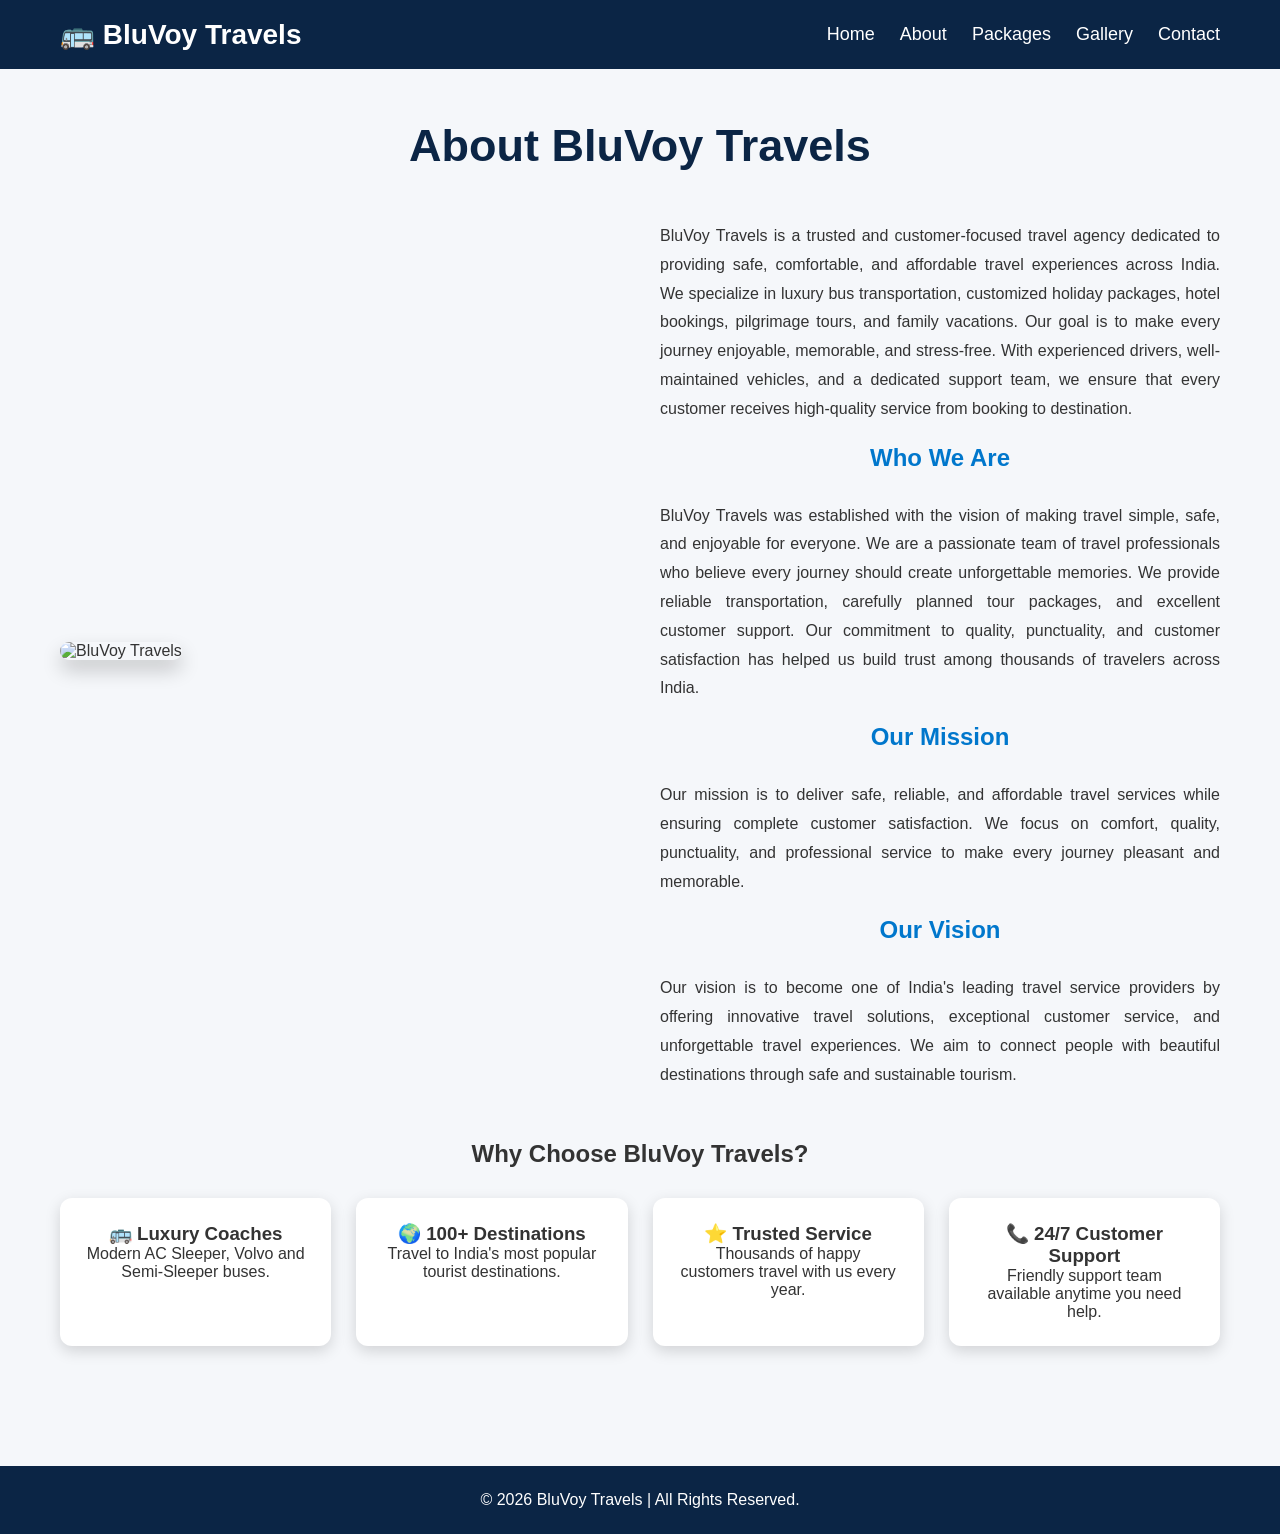
==== about.html @ 51046a93 "Add files via upload" ====
<!DOCTYPE html>
<html lang="en">

<head>
    <meta charset="UTF-8">
    <meta name="viewport" content="width=device-width, initial-scale=1.0">
    <title>About | BluVoy Travels</title>

    <link rel="stylesheet" href="style.css">
</head>

<body>

    <header>

        <nav class="navbar">

            <div class="logo">
                🚌 BluVoy Travels
            </div>

            <ul>
                <li><a href="index.html">Home</a></li>
                <li><a href="about.html">About</a></li>
                <li><a href="packages.html">Packages</a></li>
                <li><a href="gallery.html">Gallery</a></li>
                <li><a href="contact.html">Contact</a></li>
            </ul>

        </nav>

    </header>

    <section class="about">

        <h1>About BluVoy Travels</h1>

        <div class="about-container">

            <div class="about-image">
                <img src="images/bus2.jpg" alt="BluVoy Travels">
            </div>

            <div class="about-content">

                <p>
                    BluVoy Travels is a trusted and customer-focused travel agency dedicated
                    to providing safe, comfortable, and affordable travel experiences across
                    India. We specialize in luxury bus transportation, customized holiday
                    packages, hotel bookings, pilgrimage tours, and family vacations.
                    Our goal is to make every journey enjoyable, memorable, and stress-free.
                    With experienced drivers, well-maintained vehicles, and a dedicated
                    support team, we ensure that every customer receives high-quality
                    service from booking to destination.
                </p>

                <h2>Who We Are</h2>

                <p>
                    BluVoy Travels was established with the vision of making travel simple,
                    safe, and enjoyable for everyone. We are a passionate team of travel
                    professionals who believe every journey should create unforgettable
                    memories. We provide reliable transportation, carefully planned tour
                    packages, and excellent customer support. Our commitment to quality,
                    punctuality, and customer satisfaction has helped us build trust among
                    thousands of travelers across India.
                </p>

                <h2>Our Mission</h2>

                <p>
                    Our mission is to deliver safe, reliable, and affordable travel services
                    while ensuring complete customer satisfaction. We focus on comfort,
                    quality, punctuality, and professional service to make every journey
                    pleasant and memorable.
                </p>

                <h2>Our Vision</h2>

                <p>
                    Our vision is to become one of India's leading travel service providers
                    by offering innovative travel solutions, exceptional customer service,
                    and unforgettable travel experiences. We aim to connect people with
                    beautiful destinations through safe and sustainable tourism.
                </p>

            </div>

        </div>

        <h2 style="text-align:center; margin-top:50px;">
            Why Choose BluVoy Travels?
        </h2>

        <div class="cards">

            <div class="card">
                <h3>🚌 Luxury Coaches</h3>
                <p>Modern AC Sleeper, Volvo and Semi-Sleeper buses.</p>
            </div>

            <div class="card">
                <h3>🌍 100+ Destinations</h3>
                <p>Travel to India's most popular tourist destinations.</p>
            </div>

            <div class="card">
                <h3>⭐ Trusted Service</h3>
                <p>Thousands of happy customers travel with us every year.</p>
            </div>

            <div class="card">
                <h3>📞 24/7 Customer Support</h3>
                <p>Friendly support team available anytime you need help.</p>
            </div>

        </div>

    </section>

    <footer>

        <p>© 2026 BluVoy Travels | All Rights Reserved.</p>

    </footer>

    <script src="script.js"></script>

</body>

</html>
---- style.css ----
/* =====================================
   RESET
===================================== */

* {
    margin: 0;
    padding: 0;
    box-sizing: border-box;
    font-family: Arial, sans-serif;
}

body {
    background: #f5f5f5;
    color: #333;
}

/* =====================================
   NAVBAR
===================================== */

header {
    position: fixed;
    top: 0;
    left: 0;
    width: 100%;
    background: #0b2545;
    z-index: 1000;
}

.navbar {
    display: flex;
    justify-content: space-between;
    align-items: center;
    padding: 18px 60px;
}

.logo {
    color: white;
    font-size: 28px;
    font-weight: bold;
}

.navbar ul {
    list-style: none;
    display: flex;
}

.navbar ul li {
    margin-left: 25px;
}

.navbar ul li a {
    text-decoration: none;
    color: white;
    font-size: 18px;
    transition: 0.3s;
}

.navbar ul li a:hover {
    color: #00bfff;
}

/* =====================================
   HERO SECTION
===================================== */

.hero {
    height: 100vh;
    background: url("images/bus1.jpg") center center/cover no-repeat;
    display: flex;
    justify-content: center;
    align-items: center;
    text-align: center;
}

.overlay {
    width: 100%;
    height: 100%;
    background: rgba(0, 0, 0, 0.55);

    display: flex;
    flex-direction: column;
    justify-content: center;
    align-items: center;

    color: white;
}

.overlay h1 {
    font-size: 65px;
}

.overlay h3 {
    font-size: 28px;
}

.overlay p {
    font-size: 22px;
    margin: 20px 0;
}

/* =====================================
   BUTTONS
===================================== */

.btn,
.btn2 {
    display: inline-block;
    padding: 12px 28px;
    margin: 10px;
    border-radius: 6px;
    text-decoration: none;
    color: white;
    font-size: 18px;
}

.btn {
    background: #ff9800;
}

.btn:hover {
    background: #e68900;
}

.btn2 {
    background: #0099ff;
}

.btn2:hover {
    background: #007acc;
}
/* =====================================
   COMMON SECTIONS
===================================== */

section {
    padding: 80px 60px;
}

section h1,
section h2 {
    text-align: center;
    margin-bottom: 30px;
}

/* =====================================
   CARDS
===================================== */

.cards {
    display: grid;
    grid-template-columns: repeat(auto-fit, minmax(250px, 1fr));
    gap: 25px;
}

.card {
    background: white;
    padding: 25px;
    border-radius: 12px;
    text-align: center;
    box-shadow: 0 5px 15px rgba(0, 0, 0, 0.15);
    transition: 0.3s;
}

.card:hover {
    transform: translateY(-8px);
}

/* =====================================
   GALLERY
===================================== */

.gallery-grid {
    display: grid;
    grid-template-columns: repeat(auto-fit, minmax(280px, 1fr));
    gap: 20px;
}

.gallery-item {
    background: white;
    border-radius: 10px;
    overflow: hidden;
    box-shadow: 0 5px 12px rgba(0, 0, 0, 0.2);
}

.gallery-item img {
    width: 100%;
    height: 220px;
    object-fit: cover;
}

.gallery-item h3 {
    padding: 15px;
    text-align: center;
}

/* =====================================
   FORM
===================================== */

form input,
form select,
form textarea {
    width: 100%;
    padding: 12px;
    margin: 10px 0;
    border: 1px solid #ccc;
    border-radius: 6px;
}

form button {
    border: none;
    cursor: pointer;
}

/* =====================================
   FOOTER
===================================== */

footer {
    background: #0b2545;
    color: white;
    text-align: center;
    padding: 25px;
}

/* =====================================
   RESPONSIVE DESIGN
===================================== */

@media (max-width: 768px) {

    .navbar {
        flex-direction: column;
    }

    .navbar ul {
        flex-direction: column;
        text-align: center;
        margin-top: 10px;
    }

    .navbar ul li {
        margin: 10px 0;
    }

    .overlay h1 {
        font-size: 40px;
    }

    .overlay p {
        font-size: 18px;
    }

    section {
        padding: 60px 20px;
    }

}
/* =====================================
   ABOUT PAGE
===================================== */

.about {
    padding: 120px 60px;
    background: #f5f7fa;
}

.about h1 {
    text-align: center;
    font-size: 45px;
    color: #0b2545;
    margin-bottom: 40px;
}

.about-container {
    display: flex;
    align-items: center;
    gap: 40px;
    margin-bottom: 50px;
    flex-wrap: wrap;
}

.about-image {
    flex: 1;
}

.about-image img {
    width: 100%;
    border-radius: 15px;
    box-shadow: 0 10px 20px rgba(0, 0, 0, 0.2);
}

.about-content {
    flex: 1;
}

.about-content h2 {
    margin-top: 20px;
    color: #0077cc;
}

.about-content p {
    margin-top: 10px;
    line-height: 1.8;
    text-align: justify;
}

/* =====================================
   ABOUT PAGE RESPONSIVE
===================================== */

@media (max-width: 768px) {

    .about {
        padding: 100px 20px;
    }

    .about-container {
        flex-direction: column;
    }

    .about h1 {
        font-size: 36px;
    }

    .about-content h2 {
        text-align: center;
    }

}
/* =====================================
   PACKAGES PAGE
===================================== */

.packages {
    padding: 120px 60px;
    background: #eef5fb;
    text-align: center;
}

.subtitle {
    margin-bottom: 40px;
    font-size: 18px;
    color: #555;
}

.package-grid {
    display: grid;
    grid-template-columns: repeat(auto-fit, minmax(280px, 1fr));
    gap: 30px;
}

.package-card {
    background: #ffffff;
    border-radius: 15px;
    overflow: hidden;
    box-shadow: 0 10px 25px rgba(0, 0, 0, 0.15);
    transition: 0.4s;
}

.package-card:hover {
    transform: translateY(-10px);
}

.package-card img {
    width: 100%;
    height: 220px;
    object-fit: cover;
}

.package-card h2 {
    margin-top: 15px;
    color: #0b2545;
}

.package-card h3 {
    margin: 10px 0;
    color: #ff6600;
}

.package-card ul {
    list-style: none;
    padding: 20px;
    text-align: left;
    line-height: 2;
}

.package-card ul li {
    margin-bottom: 5px;
}

.package-card .btn {
    display: inline-block;
    margin-bottom: 20px;
}

/* =====================================
   PACKAGES RESPONSIVE
===================================== */

@media (max-width: 768px) {

    .packages {
        padding: 100px 20px;
    }

    .package-grid {
        grid-template-columns: 1fr;
    }

    .package-card img {
        height: 200px;
    }

}
/* =====================================
   CONTACT PAGE
===================================== */

.contact {
    padding: 120px 60px;
    background: #f4f8fc;
}

.subtitle {
    text-align: center;
    margin-bottom: 40px;
    font-size: 18px;
    color: #555;
}

/* =====================================
   CONTACT HERO
===================================== */

.contact-hero {
    display: flex;
    justify-content: space-between;
    align-items: center;
    gap: 40px;
    margin: 40px 0;
    padding: 40px;
    background: linear-gradient(135deg, #0b2545, #1f6fb2);
    color: white;
    border-radius: 20px;
    flex-wrap: wrap;
}

.contact-text {
    flex: 1;
}

.contact-text h2 {
    font-size: 40px;
    margin-bottom: 20px;
}

.contact-text p {
    font-size: 18px;
    line-height: 1.8;
}

.contact-icons {
    display: grid;
    grid-template-columns: repeat(2, 1fr);
    gap: 15px;
    margin-top: 25px;
    font-weight: bold;
}

.contact-image {
    flex: 1;
    text-align: center;
}

.contact-image img {
    width: 100%;
    max-width: 450px;
    border-radius: 20px;
    box-shadow: 0 15px 30px rgba(0,0,0,0.3);
    transition: 0.4s;
}

.contact-image img:hover {
    transform: scale(1.05);
}

/* =====================================
   CONTACT DETAILS & FORM
===================================== */

.contact-container {
    display: flex;
    gap: 40px;
    flex-wrap: wrap;
}

.contact-info,
.contact-form {
    flex: 1;
    background: white;
    padding: 30px;
    border-radius: 15px;
    box-shadow: 0 5px 20px rgba(0,0,0,0.15);
}

.contact-info h2,
.contact-form h2 {
    color: #0b2545;
    margin-bottom: 20px;
}

.contact-info p {
    line-height: 1.8;
    margin-bottom: 15px;
}

.contact-info ul {
    padding-left: 20px;
    line-height: 2;
}

.contact-form input,
.contact-form select,
.contact-form textarea {
    width: 100%;
    padding: 12px;
    margin: 10px 0;
    border: 1px solid #ccc;
    border-radius: 8px;
    font-size: 16px;
}

.contact-form button {
    width: 100%;
    margin-top: 10px;
    border: none;
    cursor: pointer;
}

.contact-form button:hover {
    background: #ff7a00;
}

/* =====================================
   RESPONSIVE
===================================== */

@media (max-width: 768px) {

    .contact {
        padding: 100px 20px;
    }

    .contact-hero {
        flex-direction: column;
        text-align: center;
    }

    .contact-icons {
        grid-template-columns: 1fr;
    }

    .contact-container {
        flex-direction: column;
    }

}
/* =====================================
   POPUP
===================================== */

.popup {
    display: none;
    position: fixed;
    inset: 0;
    background: rgba(0, 0, 0, 0.6);
    justify-content: center;
    align-items: center;
    z-index: 9999;
}

.popup-content {
    position: relative;
    width: 400px;
    max-width: 90%;
    padding: 30px;
    background: #ffffff;
    border-radius: 15px;
    box-shadow: 0 10px 30px rgba(0,0,0,0.3);
}

.popup-content h2 {
    text-align: center;
    margin-bottom: 20px;
}

.popup-content input,
.popup-content select {
    width: 100%;
    padding: 12px;
    margin: 10px 0;
    border: 1px solid #cccccc;
    border-radius: 8px;
}

.close {
    position: absolute;
    top: 10px;
    right: 20px;
    font-size: 30px;
    cursor: pointer;
}

/* =====================================
   SUCCESS MESSAGE
===================================== */

.success-message {
    display: none;
    margin-top: 15px;
    padding: 12px;
    text-align: center;
    font-weight: bold;
    color: #155724;
    background: #d4edda;
    border: 2px solid #28a745;
    border-radius: 8px;
}

/* =====================================
   CHAT ICON
===================================== */

.chat-icon {
    position: fixed;
    right: 20px;
    bottom: 20px;
    width: 60px;
    height: 60px;

    display: flex;
    justify-content: center;
    align-items: center;

    background: #007bff;
    color: white;

    border-radius: 50%;
    font-size: 30px;

    cursor: pointer;

    box-shadow: 0 5px 15px rgba(0,0,0,0.3);

    transition: 0.3s;

    z-index: 9999;
}

.chat-icon:hover {
    transform: scale(1.1);
}

/* =====================================
   CHAT BOX
===================================== */

.chat-box {
    display: none;
    position: fixed;
    right: 20px;
    bottom: 90px;

    width: 320px;

    background: white;

    border-radius: 12px;

    overflow: hidden;

    box-shadow: 0 5px 20px rgba(0,0,0,0.3);

    z-index: 9999;
}

.chat-header {
    display: flex;
    justify-content: space-between;
    align-items: center;

    background: #0b2545;
    color: white;

    padding: 15px;

    font-weight: bold;
}

.chat-header span {
    cursor: pointer;
}

.chat-body {
    height: 220px;
    padding: 15px;
    overflow-y: auto;
    background: #f5f5f5;
}

.chat-body p {
    margin-bottom: 10px;
    line-height: 1.5;
}

.chat-footer {
    display: flex;
    border-top: 1px solid #dddddd;
}

.chat-footer input {
    flex: 1;
    border: none;
    padding: 12px;
}

.chat-footer input:focus {
    outline: none;
}

.chat-footer button {
    border: none;
    padding: 12px 18px;
    background: #ff9800;
    color: white;
    cursor: pointer;
    transition: 0.3s;
}

.chat-footer button:hover {
    background: #e68900;
}

/* =====================================
   MOBILE RESPONSIVE
===================================== */

@media (max-width: 768px) {

    .chat-box {
        width: 90%;
        right: 5%;
        bottom: 85px;
    }

    .popup-content {
        width: 90%;
    }

}
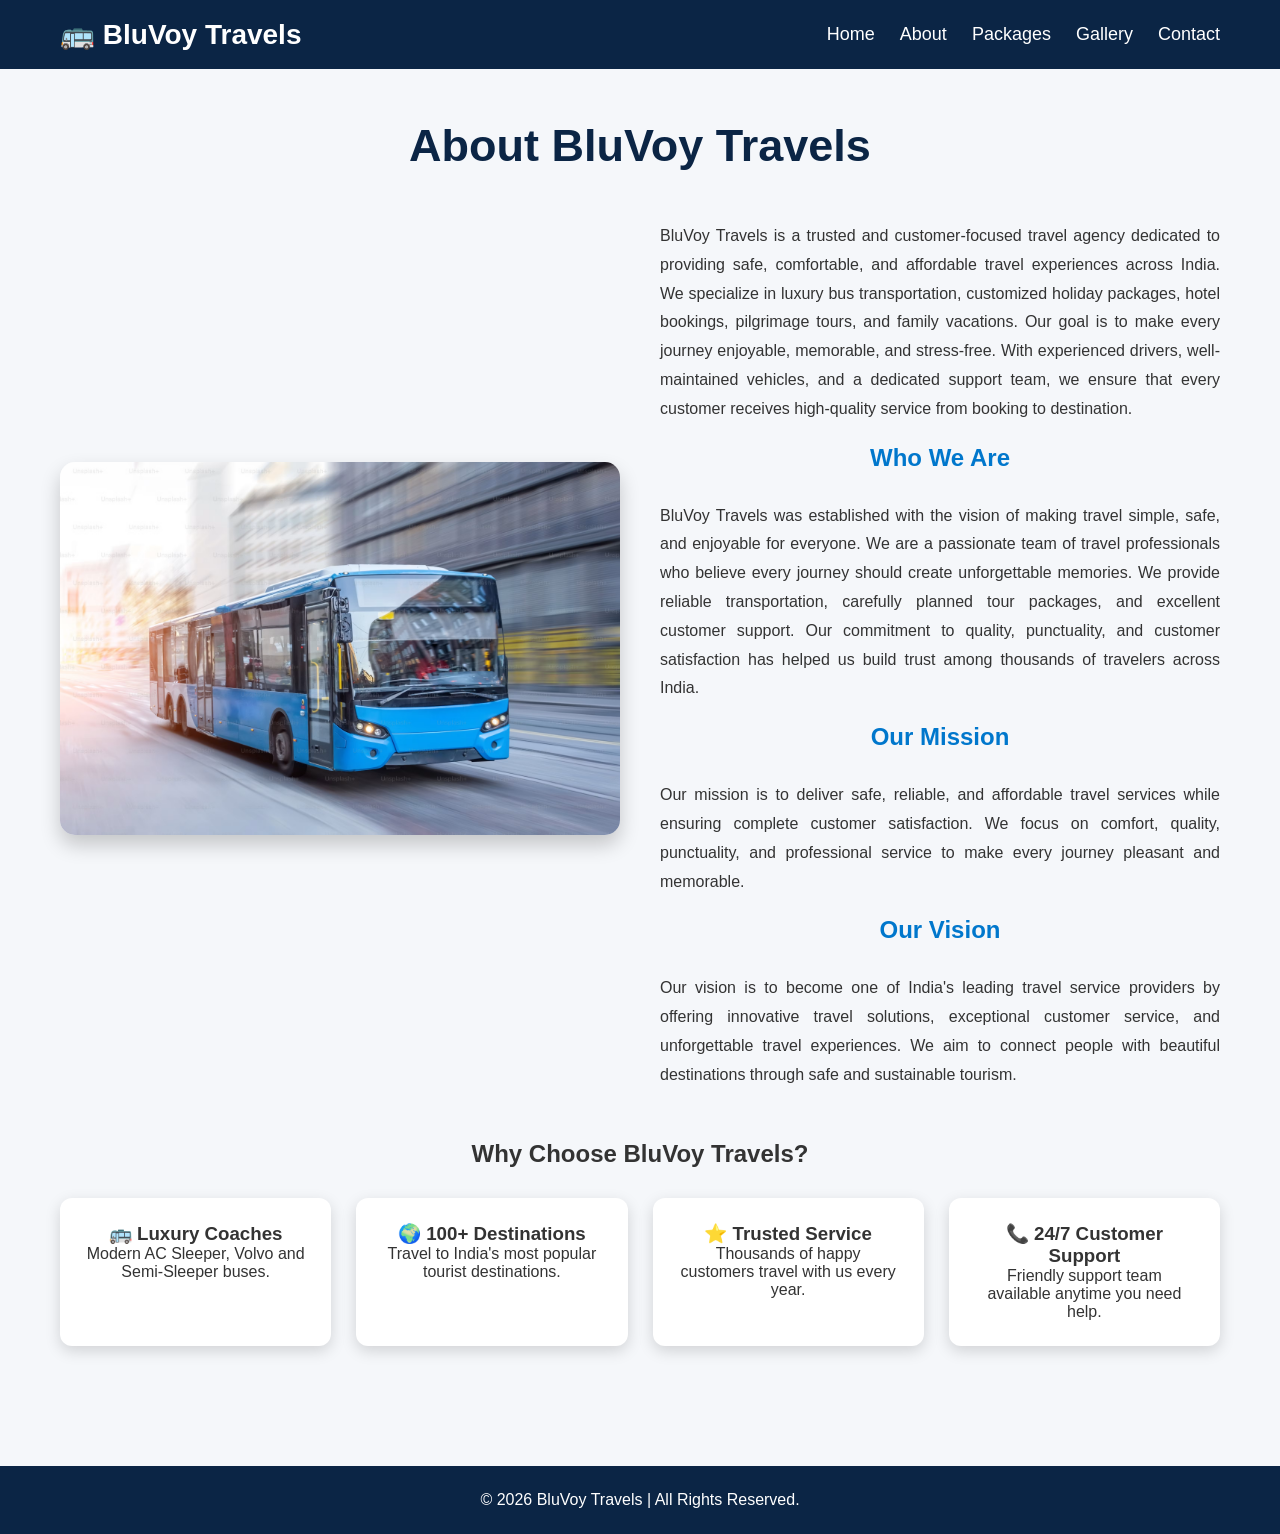
==== commit 44e51ee6: "Update about.html" ====
--- a/about.html
+++ b/about.html
@@ -38,7 +38,7 @@
         <div class="about-container">
 
             <div class="about-image">
-                <img src="images/bus2.jpg" alt="BluVoy Travels">
+              <img src="bus2.jpg" alt="BluVoy Travels">
             </div>
 
             <div class="about-content">
@@ -128,4 +128,4 @@
 
 </body>
 
-</html>+</html>
